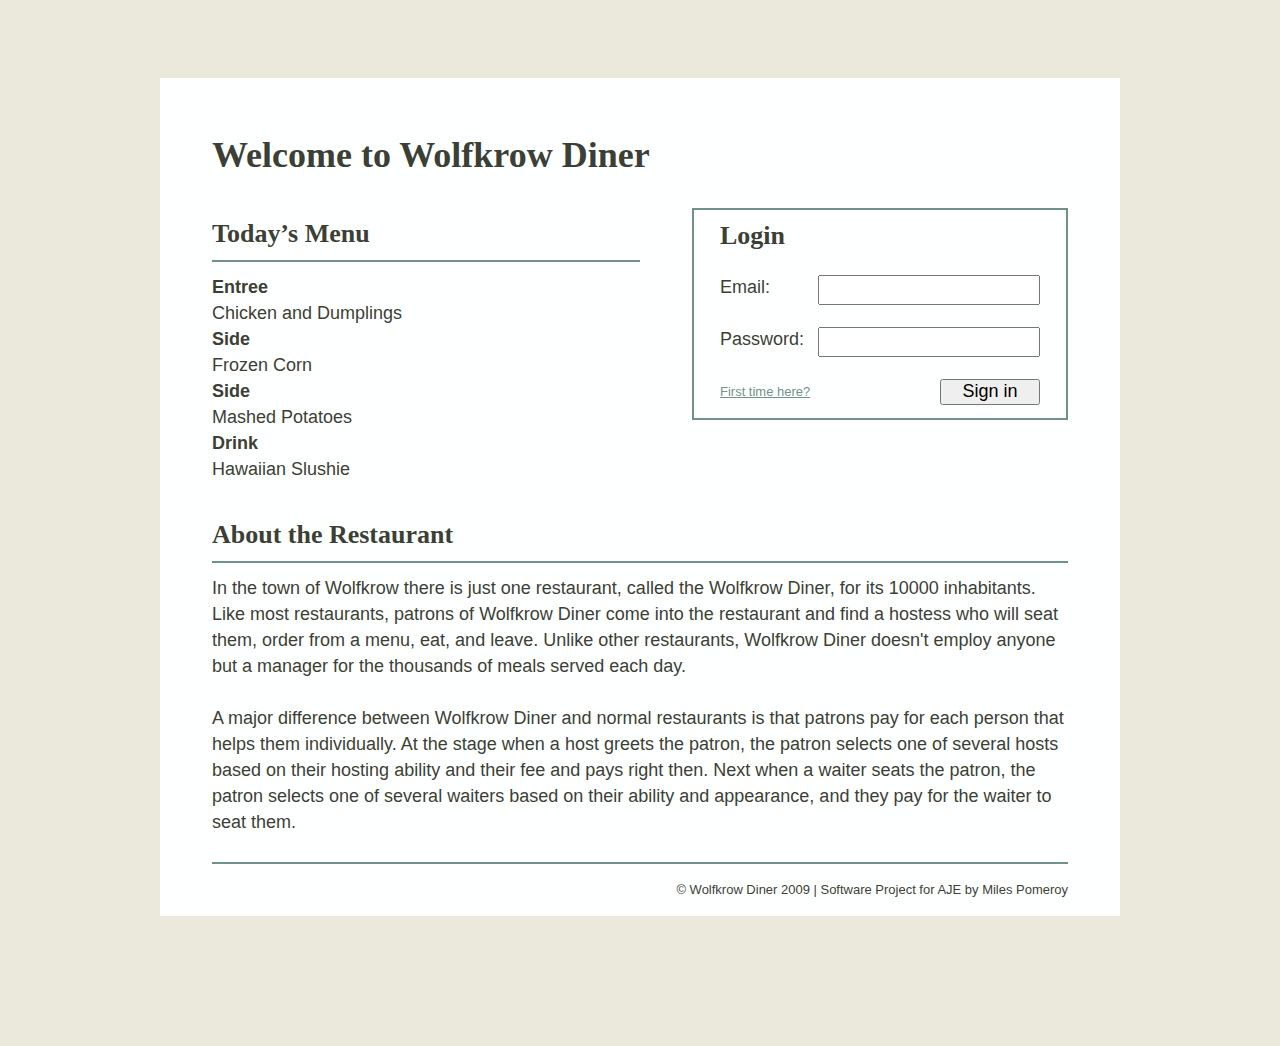
==== index.html @ 7af5066e "Inital commit. Style and html for home page." ====
<!DOCTYPE HTML PUBLIC "-//W3C//DTD HTML 4.01 Transitional//EN" "http://www.w3.org/TR/html4/loose.dtd">
<html lang="en">
<head>
	<title>Welcome to Wolfkrow Diner</title>
	<meta http-equiv="Content-Type" content="text/html;charset=UTF-8">
	<link rel="stylesheet" type="text/css" href="style.css" media="all">
</head>
<body>
	

	<h1>Welcome to Wolfkrow Diner</h1>
	
	<fieldset id="signin">
		<h2>Login</h2>
		<form action="">
			<label for="email">Email:</label>
			<input type="text" id="email">
			<label for="password">Password:</label>
			<input type="password" id="password">
			<input type="submit" value="Sign in">
			<p><a href="#">First time here?</a></p>
		</form>
		</form>
	</fieldset>
	
	<h2 id="menu">Today’s Menu</h2>
	<dl>
		<dt>Entree</dt>
			<dd>Chicken and Dumplings</dd>
		<dt>Side</dt>
			<dd>Frozen Corn</dd>
		<dt>Side</dt>
			<dd>Mashed Potatoes</dd>
		<dt>Drink</dt>
			<dd>Hawaiian Slushie</dd>
	</dl>
	
	<h2>About the Restaurant</h2>
	
	<p>In the town of Wolfkrow there is just one restaurant, called the Wolfkrow Diner, for its 10000 inhabitants. Like most restaurants, patrons of Wolfkrow Diner come into the restaurant and find a hostess who will seat them, order from a menu, eat, and leave. Unlike other restaurants, Wolfkrow Diner doesn't employ anyone but a manager for the thousands of meals served each day. </p>
	<p>A major difference between Wolfkrow Diner and normal restaurants is that patrons pay for each person that helps them individually. At the stage when a host greets the patron, the patron selects one of several hosts based on their hosting ability and their fee and pays right then. Next when a waiter seats the patron, the patron selects one of several waiters based on their ability and appearance, and they pay for the waiter to seat them. </p>
	

	
	<div id="footer">
		&copy; Wolfkrow Diner 2009 | Software Project for AJE by Miles Pomeroy
	</div>
	
</body>
</html>
---- style.css ----
/* @override http://rms.site/style.css */

/* @group Reset */

/* v1.0 | 20080212 | meyerweb CSS Reset */

html, body, div, span, applet, object, iframe,
h1, h2, h3, h4, h5, h6, p, blockquote, a, abbr, acronym,
 address, big, cite, del, dfn, em, font, img, ins, kbd, q, s, samp,
small, strike, strong, tt, var,
b, u, i, ul, dl, dt, dd, center,
fieldset, form, label, legend,
table, caption, tbody, tfoot, thead, tr, th, td {
	margin: 0;
	padding: 0;
	border: 0;
	outline: 0;
	font-size: 100%;
	vertical-align: baseline;
	background: transparent;
}
body {
	line-height: 1;
}
blockquote, q {
	quotes: none;
}
blockquote:before, blockquote:after,
q:before, q:after {
	content: '';
	content: none;
}

del {
	text-decoration: line-through;
}

/* tables still need 'cellspacing="0"' in the markup */
table {
	border-collapse: collapse;
	border-spacing: 0;
}

/********** End of Reset **************/

/* @end */

html {
	background-color: #EBE9DC;
}

body {
	width: 856px;
	margin: auto;
	font: 18px/1.444em "Helvetica Neue", Arial, Helvetica, Geneva, sans-serif;
	margin-top: 78px;
	margin-bottom: 130px;
	padding-left: 52px;
	padding-right: 52px;
	background-color: #FEFFFF;
	color: #3C3F36;
}


h1 {
	font-family: Georgia, "Times New Roman", Times, serif;
	font-size: 2em;
	line-height: 1.444em;
	padding-top: 1.444em;
	margin-bottom: 0.722em;
	text-transform: none;
}

h2 {
	font-family: Georgia, "Times New Roman", Times, serif;
	font-size: 1.444em;
	line-height: 2em;
	margin-top: 1em;
	margin-bottom: 0.5em;
	border-bottom: 2px solid #72918B;
}

a {
	color: #72918B;
}

a:hover {
	text-decoration: none;
}

p {
	font-size: 1em;
	margin-bottom: 1.444em;
}

dt {
	font-weight: bold;
}

h2#menu {
	width: 50%;
}

fieldset#signin {
	float: right;
	width: 320px;
	border: 2px solid #72918B;
	padding: 0em 26px;
}

fieldset#signin h2 {
	font-family: Georgia, "Times New Roman", Times, serif;
	font-size: 1.444em;
	font-weight: bold;
	line-height: 2em;
	margin: 0;
	border: none;
}

fieldset#signin label {
	display: block;
	float: left;
	line-height: 2.888em;
	width: 30%;
	clear: both;
}

fieldset#signin input {
	font: 1em "Helvetica Neue", Arial, Helvetica, Geneva, sans-serif;
	padding: 0;
	margin: 0;
	margin-top: 0.722em;
	height: 1.444em;
	width: 68%;
	vertical-align: middle;
	float: right;
}

fieldset#signin input[type="submit"] {
	clear: both;
	width: 100px;
	margin-top: 0.722em;
	float: right;
}

fieldset#signin p {
	clear: left;
	margin: 0;
	font-size: 0.722em;
	line-height: 4em;
}

#footer {
	clear: both;
	font-size: 0.722em;
	line-height: 4em;
	margin-top: 2em;
	border-top: 2px #72918B solid;
	text-align: right;
}
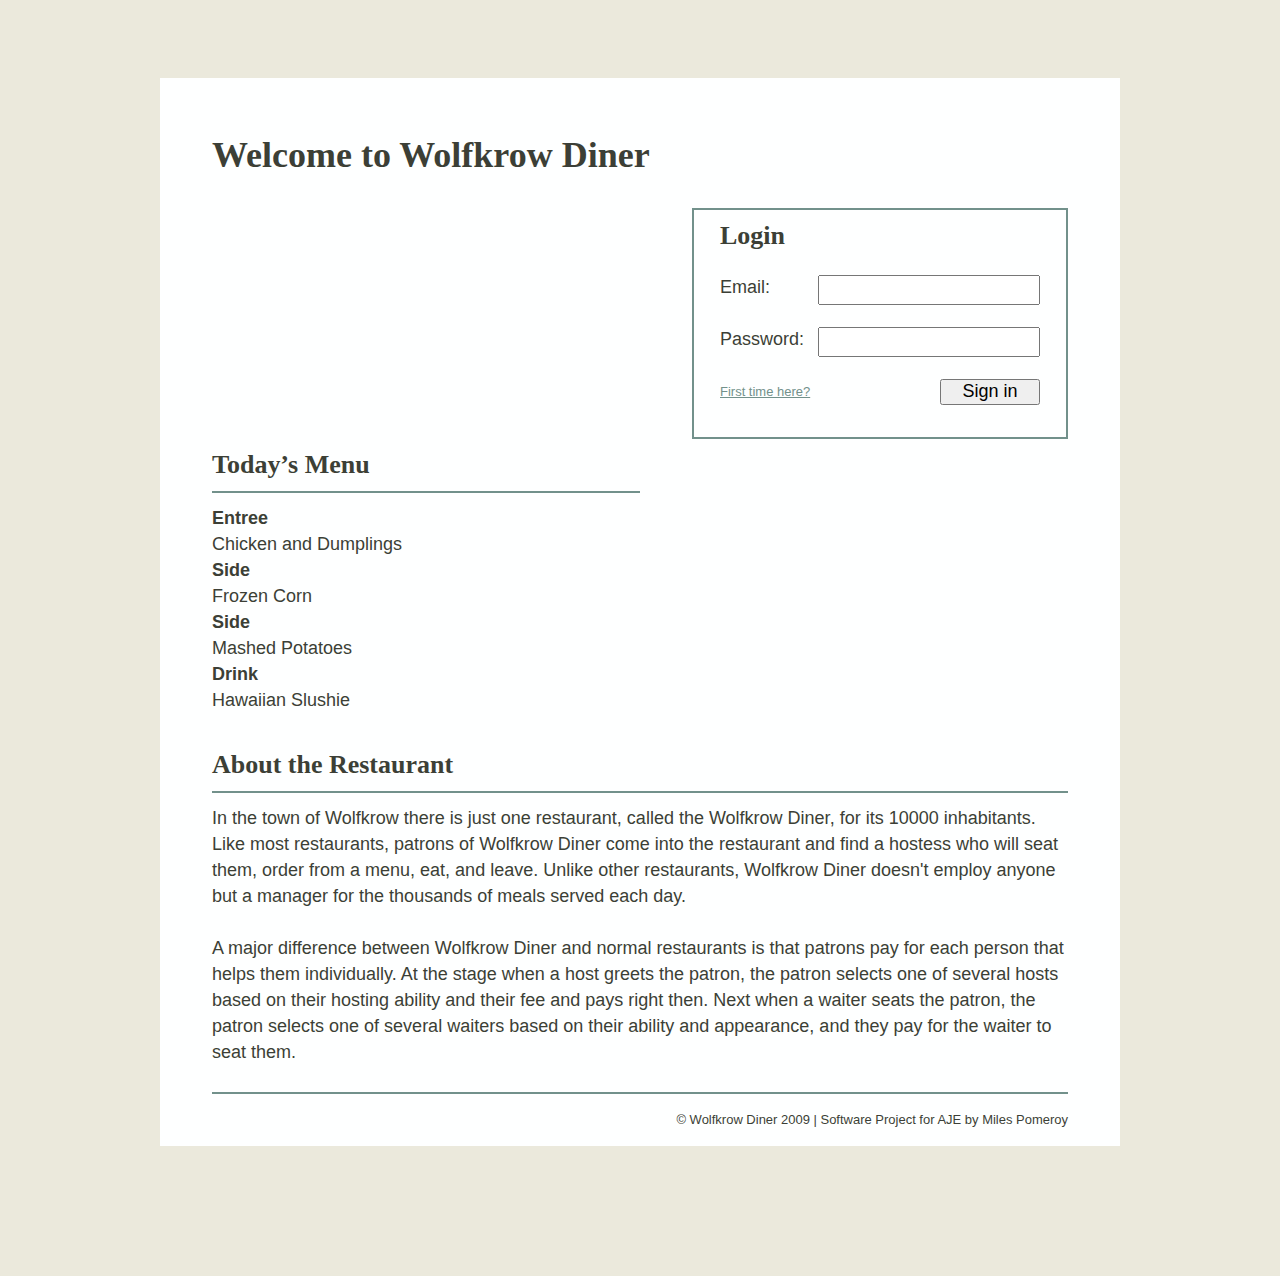
==== commit 88cbe0bd: "Added a bunch of basic html pages to act as templates for views." ====
--- a/index.html
+++ b/index.html
@@ -1,4 +1,5 @@
-<!DOCTYPE HTML PUBLIC "-//W3C//DTD HTML 4.01 Transitional//EN" "http://www.w3.org/TR/html4/loose.dtd">
+<!DOCTYPE HTML PUBLIC "-//W3C//DTD HTML 4.01 Transitional//EN" 
+"http://www.w3.org/TR/html4/loose.dtd">
 <html lang="en">
 <head>
 	<title>Welcome to Wolfkrow Diner</title>
@@ -7,18 +8,17 @@
 </head>
 <body>
 	
-
 	<h1>Welcome to Wolfkrow Diner</h1>
 	
 	<fieldset id="signin">
 		<h2>Login</h2>
-		<form action="">
+		<form action="select-vendor.html">
 			<label for="email">Email:</label>
 			<input type="text" id="email">
 			<label for="password">Password:</label>
 			<input type="password" id="password">
 			<input type="submit" value="Sign in">
-			<p><a href="#">First time here?</a></p>
+			<p><a href="first-time.html">First time here?</a></p>
 		</form>
 		</form>
 	</fieldset>
@@ -40,8 +40,6 @@
 	<p>In the town of Wolfkrow there is just one restaurant, called the Wolfkrow Diner, for its 10000 inhabitants. Like most restaurants, patrons of Wolfkrow Diner come into the restaurant and find a hostess who will seat them, order from a menu, eat, and leave. Unlike other restaurants, Wolfkrow Diner doesn't employ anyone but a manager for the thousands of meals served each day. </p>
 	<p>A major difference between Wolfkrow Diner and normal restaurants is that patrons pay for each person that helps them individually. At the stage when a host greets the patron, the patron selects one of several hosts based on their hosting ability and their fee and pays right then. Next when a waiter seats the patron, the patron selects one of several waiters based on their ability and appearance, and they pay for the waiter to seat them. </p>
 	
-
-	
 	<div id="footer">
 		&copy; Wolfkrow Diner 2009 | Software Project for AJE by Miles Pomeroy
 	</div>
--- a/style.css
+++ b/style.css
@@ -44,6 +44,18 @@
 /********** End of Reset **************/
 
 /* @end */
+
+/*
+******** Colors *********
+* 
+* Dark Gray: #3C3F36
+* Off White: #FEFFFF
+* Tan: #EBE9DC
+* Green: #72918B
+* Bright Green: #9FB03E
+*
+*************************
+*/
 
 html {
 	background-color: #EBE9DC;
@@ -78,6 +90,7 @@
 	margin-top: 1em;
 	margin-bottom: 0.5em;
 	border-bottom: 2px solid #72918B;
+	clear: both;
 }
 
 a {
@@ -93,19 +106,73 @@
 	margin-bottom: 1.444em;
 }
 
+hr {
+	clear: both;
+	border: none;
+	border-bottom: 2px solid #72918B;
+	padding-top: 1em;
+}
+
+ul {
+	margin-left: 26px;
+	margin-bottom: 1em;
+}
+
 dt {
 	font-weight: bold;
 }
 
+.small {
+	font-size: 0.722em;
+	line-height: 2em;
+}
+
 h2#menu {
 	width: 50%;
 }
 
+input[type="checkbox"] {
+	clear: both;
+	margin: 0;
+	padding: 0;
+	display: block;
+	float: left;
+}
+
+label {
+	display: block;
+}
+
+table {
+	border: 1px solid ;
+	margin-top: 1em;
+}
+
+th {
+	background-color: #72918B;
+	border: 1px solid #000;
+	padding: 13px;
+	color: #FEFFFF;
+}
+
+td {
+	border: 1px solid;
+	padding: 13px;
+}
+
+td.center {
+	text-align: center;
+}
+
+fieldset {
+	border: 2px solid #72918B;	
+	padding: 0em 26px;
+	width: 50%;
+}
+
 fieldset#signin {
 	float: right;
 	width: 320px;
-	border: 2px solid #72918B;
-	padding: 0em 26px;
 }
 
 fieldset#signin h2 {
@@ -117,23 +184,52 @@
 	border: none;
 }
 
+fieldset label {
+	display: block;
+	float: left;
+	line-height: 2.888em;
+	clear: both;
+}
+
 fieldset#signin label {
-	display: block;
-	float: left;
-	line-height: 2.888em;
-	width: 30%;
-	clear: both;
+	width: 20%;
+}
+
+fieldset input {
+	font: 1em "Helvetica Neue", Arial, Helvetica, Geneva, sans-serif;
+	padding: 0;
+	margin: 0;
+	margin-top: 0.722em;
+	height: 1.444em;
+	vertical-align: middle;
+	float: right;
+	width: 60%;
+	clear: right;
+}
+
+fieldset textarea {
+	font: 1em "Helvetica Neue", Arial, Helvetica, Geneva, sans-serif;
+	padding: 0;
+	margin: 0;
+	margin-top: 0.722em;
+	float: right;
+	width: 60%;
 }
 
 fieldset#signin input {
-	font: 1em "Helvetica Neue", Arial, Helvetica, Geneva, sans-serif;
-	padding: 0;
-	margin: 0;
-	margin-top: 0.722em;
-	height: 1.444em;
 	width: 68%;
-	vertical-align: middle;
-	float: right;
+}
+
+fieldset input[type="submit"] {
+	clear: both;
+	float: right;
+	width: 100px;
+	margin: 0;
+}
+
+fieldset select {
+	float: right;
+	margin-top: 0.722em;
 }
 
 fieldset#signin input[type="submit"] {
@@ -145,10 +241,44 @@
 
 fieldset#signin p {
 	clear: left;
-	margin: 0;
 	font-size: 0.722em;
 	line-height: 4em;
 }
+
+#standard {
+	float: left;
+	width: 50%;
+}
+
+#additional {
+	float: left;
+	margin-left: 26px;
+}
+
+/* Select Vendor */
+
+.vendor {
+	background-color: #EBE9DC;
+	padding: 26px;
+	margin-top: 2em;
+	height: 10em;
+}
+
+.vendor h3 {
+	font-size: 1.444em;
+	margin-bottom: 0.722em;
+}
+
+.vendor p {
+	margin: 0;
+	
+}
+
+.vendor img {
+	float: right;
+}
+
+/* Footer */
 
 #footer {
 	clear: both;
